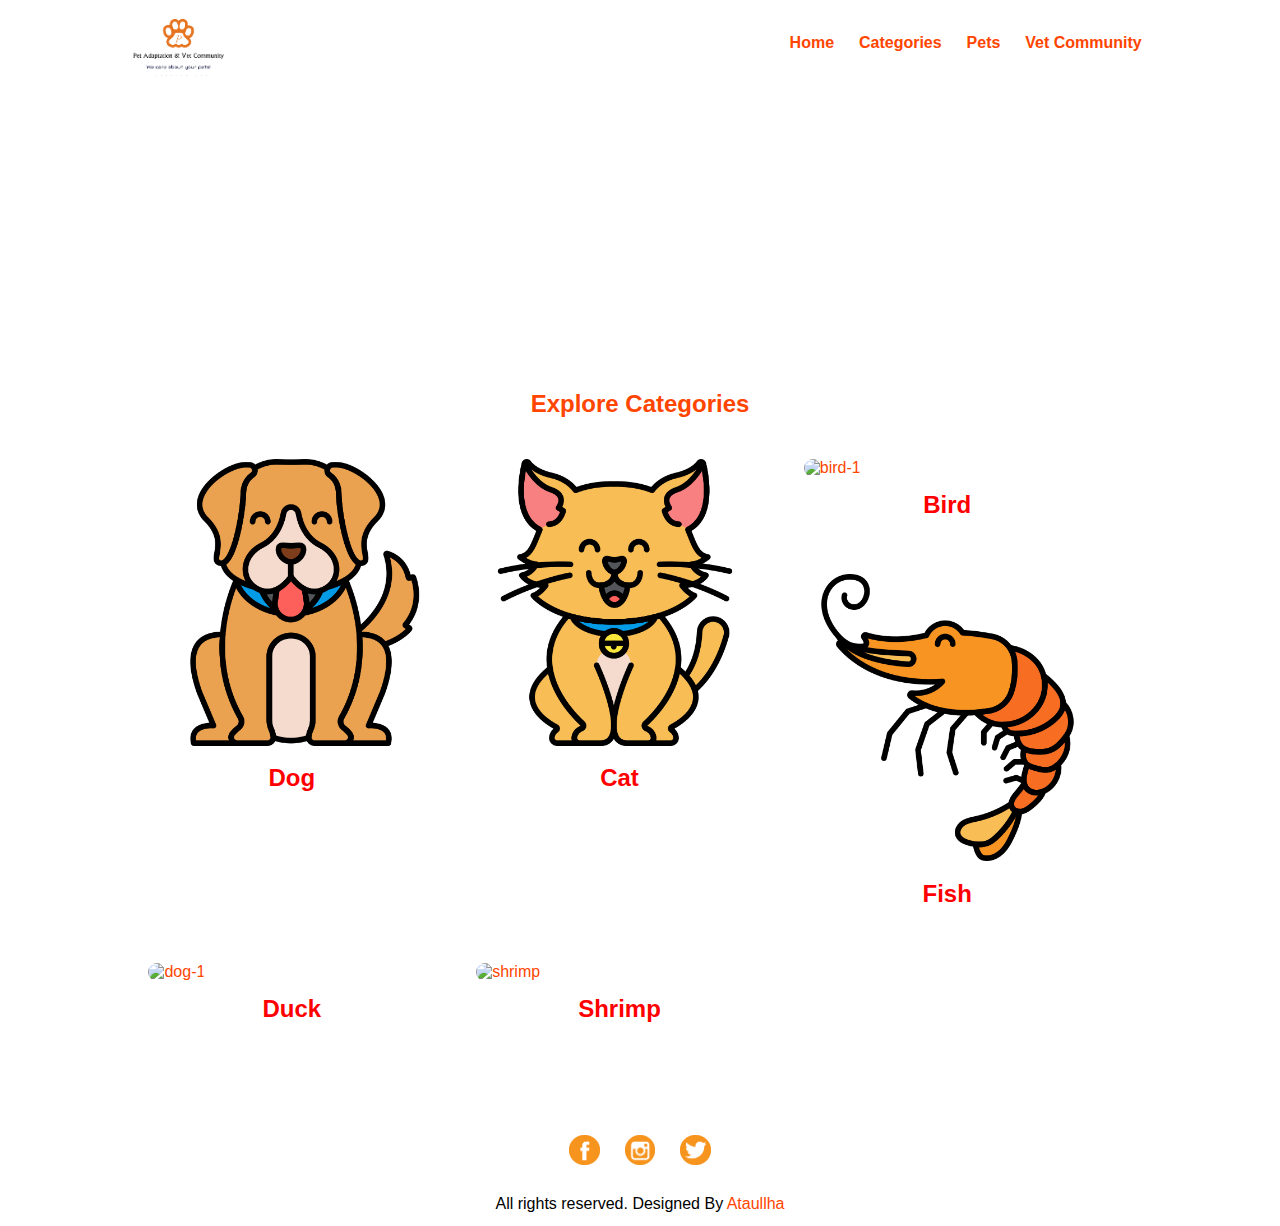
==== categories.html @ d2bbe179 "categories.html" ====
<!DOCTYPE html>
<html lang="en">

<head>
    <meta charset="UTF-8">
    <meta http-equiv="X-UA-Compatible" content="IE=edge">
    <meta name="viewport" content="width=device-width, initial-scale=1.0">
    <title>Pet Categories</title>
    <link rel="stylesheet" href="/css/style.css">
    <link rel="icon" href="images/favicon.png" />
</head>

<body>
    <!--HTML Navbar Section Starts here  -->
    <section class="navbar">
        <div class="container">
            <div class="logo">
                <!-- Logo Image -->
                <a href="/index.html"><img src="images/logo.png" alt="Pet Adaptation Navbar Logo" class="img-responsive" /></a>
            </div>
            <div class="menu text-right">
                <!-- Menu Will be displayed Here -->
                <ul type="none">
                    <li><a href="/index.html">Home</a></li>
                    <li><a href="/categories.html">Categories</a></li>
                    <li><a href="/pets.html">Pets</a></li>
                    <li><a href="/vet-community.html">Vet Community</a></li>
                </ul>
            </div>
            <div class="clearfix"></div>
        </div>
    </section>
    <!--HTML Navbar Section Ends here  -->
    <!-- HTML category  -->
    <section class="pet-search text-center">
        <br>
        <br>
        <br>
        <!-- <br> -->
    </section>

    <!--HTML Pet Categories Section Starts here  -->
    <section class="categories">
        <div class="container">
            <h2 class="text-center">Explore Categories</h2>
            <a href="/category-pet.html">
                <div class="box-3">
                    <img src="images/dog.png" alt="dog-1" class="img-responsive img-curve img-bg categories-img" />
                    <h3 class="text-center text-orange">Dog</h3>
                </div>
            </a>
            <a href="#">
                <div class="box-3">
                    <img src="images/cat.png" alt="cat-1" class="img-responsive img-curve img-bg categories-img" />
                    <h3 class="text-center text-orange">Cat</h3>
                </div>
            </a>
            <a href="#">
                <div class="box-3">
                    <img src="images/bird.png" alt="bird-1" class="img-responsive img-curve img-bg categories-img" />
                    <h3 class="text-center text-orange">Bird</h3>
                </div>
            </a>
            <a href="#">
                <div class="box-3">
                    <img src="images/fish.png" alt="fish-1" class="img-responsive img-curve img-bg categories-img" />
                    <h3 class="text-center text-orange">Fish</h3>
                </div>
            </a>
            <a href="#">
                <div class="box-3">
                    <img src="images/duck.png" alt="dog-1" class="img-responsive img-curve img-bg categories-img" />
                    <h3 class="text-center text-orange">Duck</h3>
                </div>
            </a>
            <!-- <a href="">
                <div class="box-3">
                    <img src="images/chicken.png" alt="dog-1" class="img-responsive img-curve img-bg categories-img" />
                    <h3 class="text-center text-orange">Chicken</h3>
                </div>
            </a> -->
            <a href="#">
                <div class="box-3 ">
                    <img src="images/shrimp.png" alt="shrimp" class="img-responsive img-curve img-bg categories-img" />
                    <h3 class="text-center text-orange">Shrimp</h3>
                </div>
                <!-- clear floating -->
                <div class="clearfix"></div>
        </div>
        </a>
    </section>
    <!--HTML Pet Categories Section Ends here  -->
    <!-- Social Section Starts Here -->
    <section class="social">
        <div class="container text-center">
            <ul type="none">
                <li>
                    <a href="#"><img src="/images/facebook.png" alt="facebook" class="social-img img-responsive"></a>
                </li>
                <li>
                    <a href="#"><img src="/images/instagram.png" alt="instagram" class="social-img img-responsive"></a>
                </li>
                <li>
                    <a href="#"><img src="/images/twitter.png" alt="twitter" class="social-img img-responsive"></a>
                </li>
            </ul>
        </div>
    </section>
    <!-- Social Section Ends Here -->
    <!-- Footer Section Starts Here -->
    <section class="footer">
        <div class="container text-center">
            <p>All rights reserved. Designed By <a href="https://ataullha.github.io/" target="_blank">Ataullha</a></p>
        </div>
    </section>
    <!-- Footer Section Ends Here-->

</body>

</html>
---- css/style.css ----
/* 
    Author: MAS
    Theme: Pet Adoption Site Theme
    version: 1.0;
*/

/* css for all */

* {
  margin: 0;
  padding: 0;
  font-family: Arial, Helvetica, sans-serif;
}

.container {
  width: 80%;
  /* border: 1px dotted red; */
  margin: 0 auto;
  padding: 1%;
}

h2{
   color: orangered;
   margin-bottom: 2%;
}

.img-responsive{
  width: 100%;
}

.text-right{
  text-align: right;
}

.text-center{
  text-align: center;
}

.clearfix{
  clear: both;
  float: none;
}

a{
  color: orangered;
  text-decoration: none;
}

a:hover{
  color: red;
}

.btn{
  padding: 1%;
  border: none;
  font-size: 1rem;
  border-radius: 5px;
}

.btn-primary{
  background-color: orangered;
  color: white;
  cursor: pointer;
}

.btn-primary:hover{
  color: white;
  background-color: red;
}

.img-curve{
  border-radius: 15px;
}

/* css for navbar section */

.logo{
  width: 10%;
  /* for going to the left we are using it */
  float: left;
}

.menu{
  line-height: 60px;
}

.menu ul{
  list-style-type: none ;
}

.menu ul li{
  display: inline;
  padding: 1%;
  font-weight: bold;
}

/* .menu ul li a{
  color: black;
} */

/* CSS for pet search section */

.pet-search{
  background-image: url(../images/bg.png);
  background-size: cover;
  background-repeat: no-repeat;
  background-position: center;
  padding: 7% 0;
}

.pet-search input[type="search"]{
  width: 50%;
  padding: 1%;
  font-size: 1rem;
  border: 1px solid orangered;
  border-radius: 5px;
}

/* CSS for  categories*/
.categories{
  padding: 4% 0;
}

.box-3{
  /* border: 1px solid black; */
  width: 28%;
  float: left;
  margin: 2%;
}

.img-text{
  /* position: absolute; */
  text-align: center;
}
.img-bg-1{
  background-image: url(/images/1.jpg);
  background-position: center;
} 

.img-bg-2{
  background-image: url(/images/2.jpg);
  background-position: center;
} 

.img-bg-3{
  background-image: url(/images/3.jpg);
  background-position: center;
} 

.text-orange{
  color: red;
}

h3{
  padding: 5%;
  font-size: 1.5rem;
}

/* CSS for pet menu */
.pet-menu{
  background-color: whitesmoke;
  /* padding: 4% 0;  */
}
.pet-menu-box{
  border: 1px solid orangered;
  background-color: white;
  width: 42%;
  margin: 1%;
  padding: 2%;
  float: left;
  border-radius: 15px;
}

.pet-menu img{
  width: 20%;
  float: left;
}

.pet-menu-desc{
  width: 70%;
  float: left;
  margin-left: 8%;
}

.pet-location{
  font-size: 1.2rem;
  margin: 2% 0;
}

.pet-desc{
  font-size: 1rem;
  color: #747d8c;
  /* margin: 1%; */
}

.social ul li{
  display: inline;
  padding: 1%;
}

.social-img{
  width: 3%;
}



/* CSS for mobile size or smaller screen */

@media only screen and (max-width:768px){
  .logo{
    width: 40%;
    margin: 1% auto;
    float: none;
  }
  .menu ul{
    text-align: center;
  }
  .pet-search input[type="search"]{
    width: 90%;
    padding: 2%;
    margin-bottom: 5%;
}

.pet-search{
  padding: 10% 0;
}

.btn{
  width: 91%;
  padding: 2%;
}

h2{
  margin-bottom: 10%;
}

.box-3{
  width: 95%;
  margin: 4% auto;
}

.pet-menu{
  padding: 20% 0;
}

.pet-menu-box{
  width: 90%;
  padding: 5%;
  margin-bottom: 5%;
}

.social{
  padding: 5% 0;
}

.social-img{
  width: 15%;
}

}
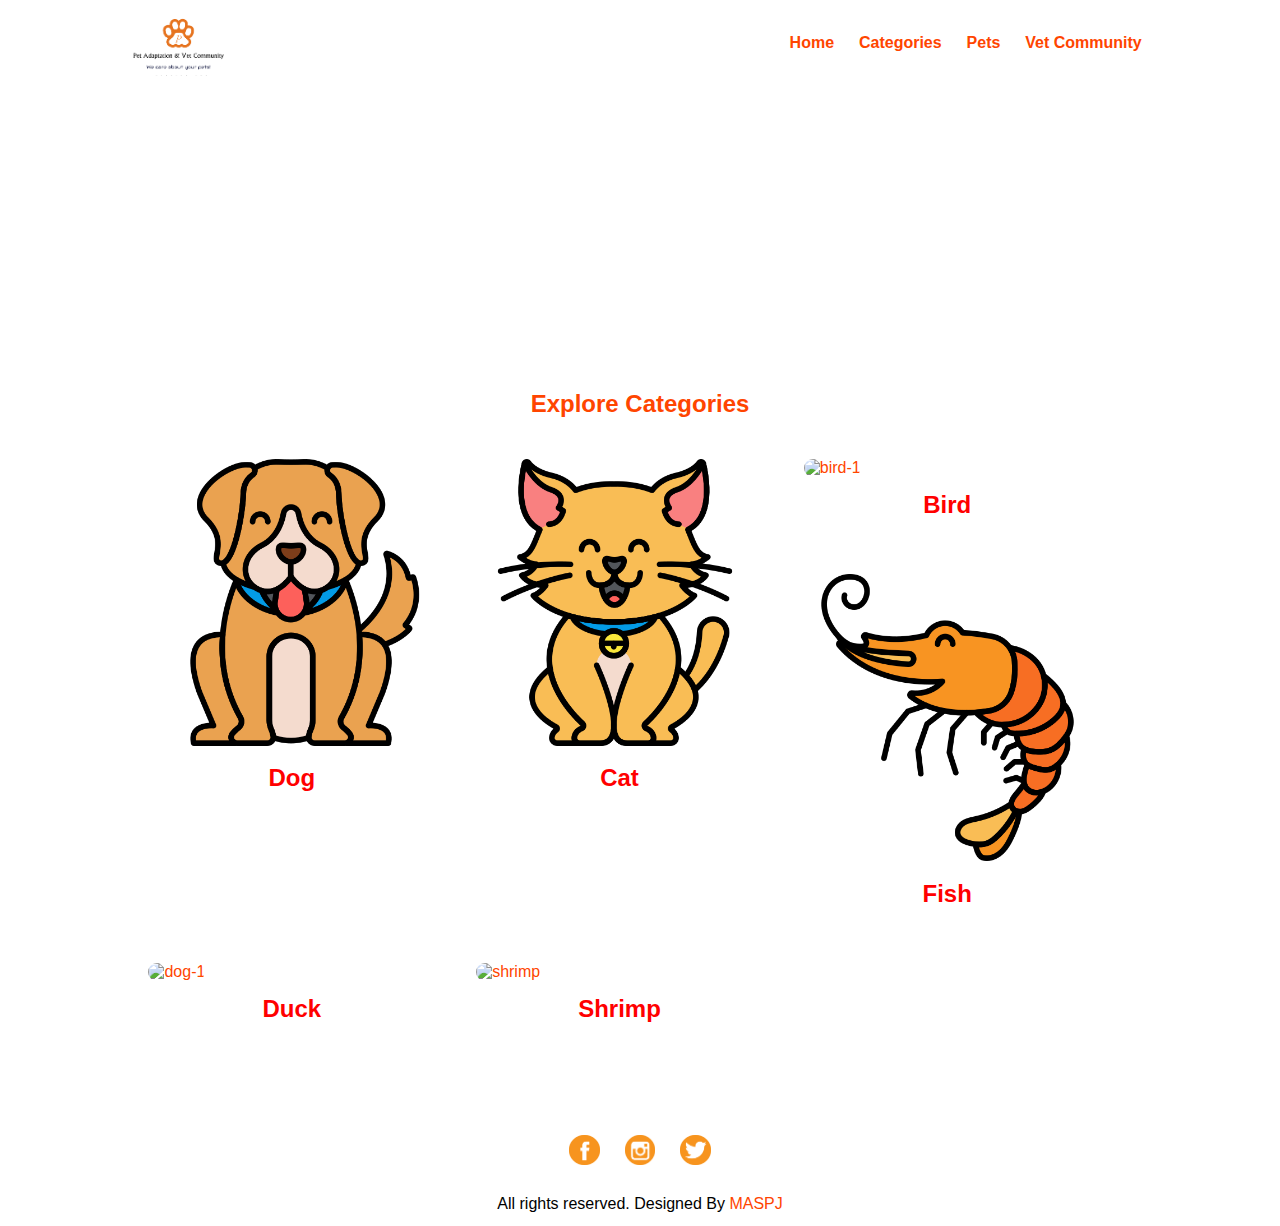
==== commit f664fadb: "Admin Panel and User Front-End Updated" ====
--- a/categories.html
+++ b/categories.html
@@ -6,7 +6,7 @@
     <meta http-equiv="X-UA-Compatible" content="IE=edge">
     <meta name="viewport" content="width=device-width, initial-scale=1.0">
     <title>Pet Categories</title>
-    <link rel="stylesheet" href="/css/style.css">
+    <link rel="stylesheet" href="css/style.css">
     <link rel="icon" href="images/favicon.png" />
 </head>
 
@@ -16,15 +16,15 @@
         <div class="container">
             <div class="logo">
                 <!-- Logo Image -->
-                <a href="/index.html"><img src="images/logo.png" alt="Pet Adaptation Navbar Logo" class="img-responsive" /></a>
+                <a href="index.html"><img src="images/logo.png" alt="Pet Adaptation Navbar Logo" class="img-responsive" /></a>
             </div>
             <div class="menu text-right">
                 <!-- Menu Will be displayed Here -->
                 <ul type="none">
-                    <li><a href="/index.html">Home</a></li>
-                    <li><a href="/categories.html">Categories</a></li>
-                    <li><a href="/pets.html">Pets</a></li>
-                    <li><a href="/vet-community.html">Vet Community</a></li>
+                    <li><a href="index.html">Home</a></li>
+                    <li><a href="categories.html">Categories</a></li>
+                    <li><a href="pets.html">Pets</a></li>
+                    <li><a href="vet-community.html">Vet Community</a></li>
                 </ul>
             </div>
             <div class="clearfix"></div>
@@ -43,7 +43,7 @@
     <section class="categories">
         <div class="container">
             <h2 class="text-center">Explore Categories</h2>
-            <a href="/category-pet.html">
+            <a href="category-pet.html">
                 <div class="box-3">
                     <img src="images/dog.png" alt="dog-1" class="img-responsive img-curve img-bg categories-img" />
                     <h3 class="text-center text-orange">Dog</h3>
@@ -95,13 +95,13 @@
         <div class="container text-center">
             <ul type="none">
                 <li>
-                    <a href="#"><img src="/images/facebook.png" alt="facebook" class="social-img img-responsive"></a>
+                    <a href="#"><img src="images/facebook.png" alt="facebook" class="social-img img-responsive"></a>
                 </li>
                 <li>
-                    <a href="#"><img src="/images/instagram.png" alt="instagram" class="social-img img-responsive"></a>
+                    <a href="#"><img src="images/instagram.png" alt="instagram" class="social-img img-responsive"></a>
                 </li>
                 <li>
-                    <a href="#"><img src="/images/twitter.png" alt="twitter" class="social-img img-responsive"></a>
+                    <a href="#"><img src="images/twitter.png" alt="twitter" class="social-img img-responsive"></a>
                 </li>
             </ul>
         </div>
@@ -110,7 +110,7 @@
     <!-- Footer Section Starts Here -->
     <section class="footer">
         <div class="container text-center">
-            <p>All rights reserved. Designed By <a href="https://ataullha.github.io/" target="_blank">Ataullha</a></p>
+            <p>All rights reserved. Designed By <a href="#">MASPJ</a></p>
         </div>
     </section>
     <!-- Footer Section Ends Here-->
--- a/css/style.css
+++ b/css/style.css
@@ -19,76 +19,78 @@
   padding: 1%;
 }
 
-h2{
-   color: orangered;
-   margin-bottom: 2%;
-}
-
-.img-responsive{
+h2 {
+  color: orangered;
+  margin-bottom: 2%;
+}
+
+.img-responsive {
   width: 100%;
-}
-
-.text-right{
+  /* height: 80px; */
+}
+
+.text-right {
   text-align: right;
 }
 
-.text-center{
+.text-center {
   text-align: center;
 }
 
-.clearfix{
+.clearfix {
   clear: both;
   float: none;
 }
 
-a{
+a {
   color: orangered;
   text-decoration: none;
 }
 
-a:hover{
+a:hover {
   color: red;
 }
 
-.btn{
+.btn {
   padding: 1%;
   border: none;
   font-size: 1rem;
   border-radius: 5px;
 }
 
-.btn-primary{
+.btn-primary {
   background-color: orangered;
   color: white;
   cursor: pointer;
 }
 
-.btn-primary:hover{
+.btn-primary:hover {
   color: white;
   background-color: red;
 }
 
-.img-curve{
+.img-curve {
   border-radius: 15px;
+  /* width: 50%; */
 }
 
 /* css for navbar section */
 
-.logo{
+.logo {
   width: 10%;
   /* for going to the left we are using it */
   float: left;
 }
 
-.menu{
+.menu {
   line-height: 60px;
 }
 
-.menu ul{
-  list-style-type: none ;
-}
-
-.menu ul li{
+.menu ul {
+  list-style-type: none;
+}
+
+.menu ul li {
   display: inline;
   padding: 1%;
   font-weight: bold;
@@ -100,7 +102,7 @@
 
 /* CSS for pet search section */
 
-.pet-search{
+.pet-search {
   background-image: url(../images/bg.png);
   background-size: cover;
   background-repeat: no-repeat;
@@ -108,7 +110,7 @@
   padding: 7% 0;
 }
 
-.pet-search input[type="search"]{
+.pet-search input[type="search"] {
   width: 50%;
   padding: 1%;
   font-size: 1rem;
@@ -117,144 +119,204 @@
 }
 
 /* CSS for  categories*/
-.categories{
+.categories {
   padding: 4% 0;
 }
 
-.box-3{
+.box-3 {
   /* border: 1px solid black; */
   width: 28%;
   float: left;
   margin: 2%;
 }
 
-.img-text{
+.img-text {
   /* position: absolute; */
   text-align: center;
 }
-.img-bg-1{
+
+.img-bg-1 {
   background-image: url(/images/1.jpg);
   background-position: center;
-} 
-
-.img-bg-2{
+}
+
+.img-bg-2 {
   background-image: url(/images/2.jpg);
   background-position: center;
-} 
-
-.img-bg-3{
+}
+
+.img-bg-3 {
   background-image: url(/images/3.jpg);
   background-position: center;
-} 
-
-.text-orange{
+}
+
+.text-orange {
   color: red;
 }
 
-h3{
+/* when clicked on a category
+.text-category{
+  background-color: white;
+  padding: %;
+} */
+
+h3 {
   padding: 5%;
   font-size: 1.5rem;
 }
 
 /* CSS for pet menu */
-.pet-menu{
-  background-color: whitesmoke;
+.pet-menu {
+  background-color: antiquewhite;
   /* padding: 4% 0;  */
 }
-.pet-menu-box{
+
+.pet-menu-box {
   border: 1px solid orangered;
   background-color: white;
   width: 42%;
+  height: 135px; /* added */
   margin: 1%;
   padding: 2%;
   float: left;
   border-radius: 15px;
 }
 
-.pet-menu img{
+.pet-menu img {
   width: 20%;
   float: left;
 }
 
-.pet-menu-desc{
+.pet-menu-desc {
   width: 70%;
   float: left;
   margin-left: 8%;
 }
 
-.pet-location{
+.pet-location {
   font-size: 1.2rem;
   margin: 2% 0;
 }
 
-.pet-desc{
+.pet-desc {
   font-size: 1rem;
   color: #747d8c;
   /* margin: 1%; */
 }
 
-.social ul li{
+.social ul li {
   display: inline;
   padding: 1%;
 }
 
-.social-img{
+.social-img {
   width: 3%;
 }
 
-
+.categories-img {
+  border: none;
+}
+
+.mp-21 {
+  padding-bottom: 2%;
+  margin-bottom: 1%;
+}
+
+/* copied from an external source */
+
+/* for Adopt Section */
+
+.adopt {
+  width: 50%;
+  margin: 0% 25%;
+  background-color: white;
+  color: black;
+}
+
+.input-responsive {
+  width: 90%;
+  padding: 1.75%;
+  margin: 0 2%;
+  border: 1px orangered dotted;
+  border-radius: 5px;
+  font-size: 1rem;
+}
+
+.order-label {
+  margin: 0.5% auto;
+  font-weight: bold;
+  text-align: center;
+}
+
+.adopt-img {
+  width: 15%;
+}
+
+.btn-center {
+  padding: 1.5%;
+  margin-left: 40%;
+  margin-top: 1%;
+  margin-bottom: 1%;
+}
+
+/*  */
 
 /* CSS for mobile size or smaller screen */
 
-@media only screen and (max-width:768px){
-  .logo{
+@media only screen and (max-width: 768px) {
+  .logo {
     width: 40%;
     margin: 1% auto;
     float: none;
   }
-  .menu ul{
+
+  .menu ul {
     text-align: center;
   }
-  .pet-search input[type="search"]{
+
+  .pet-search input[type="search"] {
     width: 90%;
     padding: 2%;
     margin-bottom: 5%;
-}
-
-.pet-search{
-  padding: 10% 0;
-}
-
-.btn{
-  width: 91%;
-  padding: 2%;
-}
-
-h2{
-  margin-bottom: 10%;
-}
-
-.box-3{
-  width: 95%;
-  margin: 4% auto;
-}
-
-.pet-menu{
-  padding: 20% 0;
-}
-
-.pet-menu-box{
-  width: 90%;
-  padding: 5%;
-  margin-bottom: 5%;
-}
-
-.social{
-  padding: 5% 0;
-}
-
-.social-img{
-  width: 15%;
-}
-
+  }
+
+  .pet-search {
+    padding: 10% 0;
+  }
+
+  .btn {
+    width: 91%;
+    padding: 2%;
+  }
+
+  h2 {
+    margin-bottom: 10%;
+  }
+
+  .box-3 {
+    width: 95%;
+    margin: 4% auto;
+  }
+
+  .pet-menu {
+    padding: 20% 0;
+  }
+
+  .pet-menu-box {
+    width: 90%;
+    padding: 5%;
+    margin-bottom: 5%;
+  }
+
+  .social {
+    padding: 5% 0;
+  }
+
+  .social-img {
+    width: 15%;
+  }
+/* center */
+  .btn-center{
+    margin: 2% 4.25%;
+  }
 }